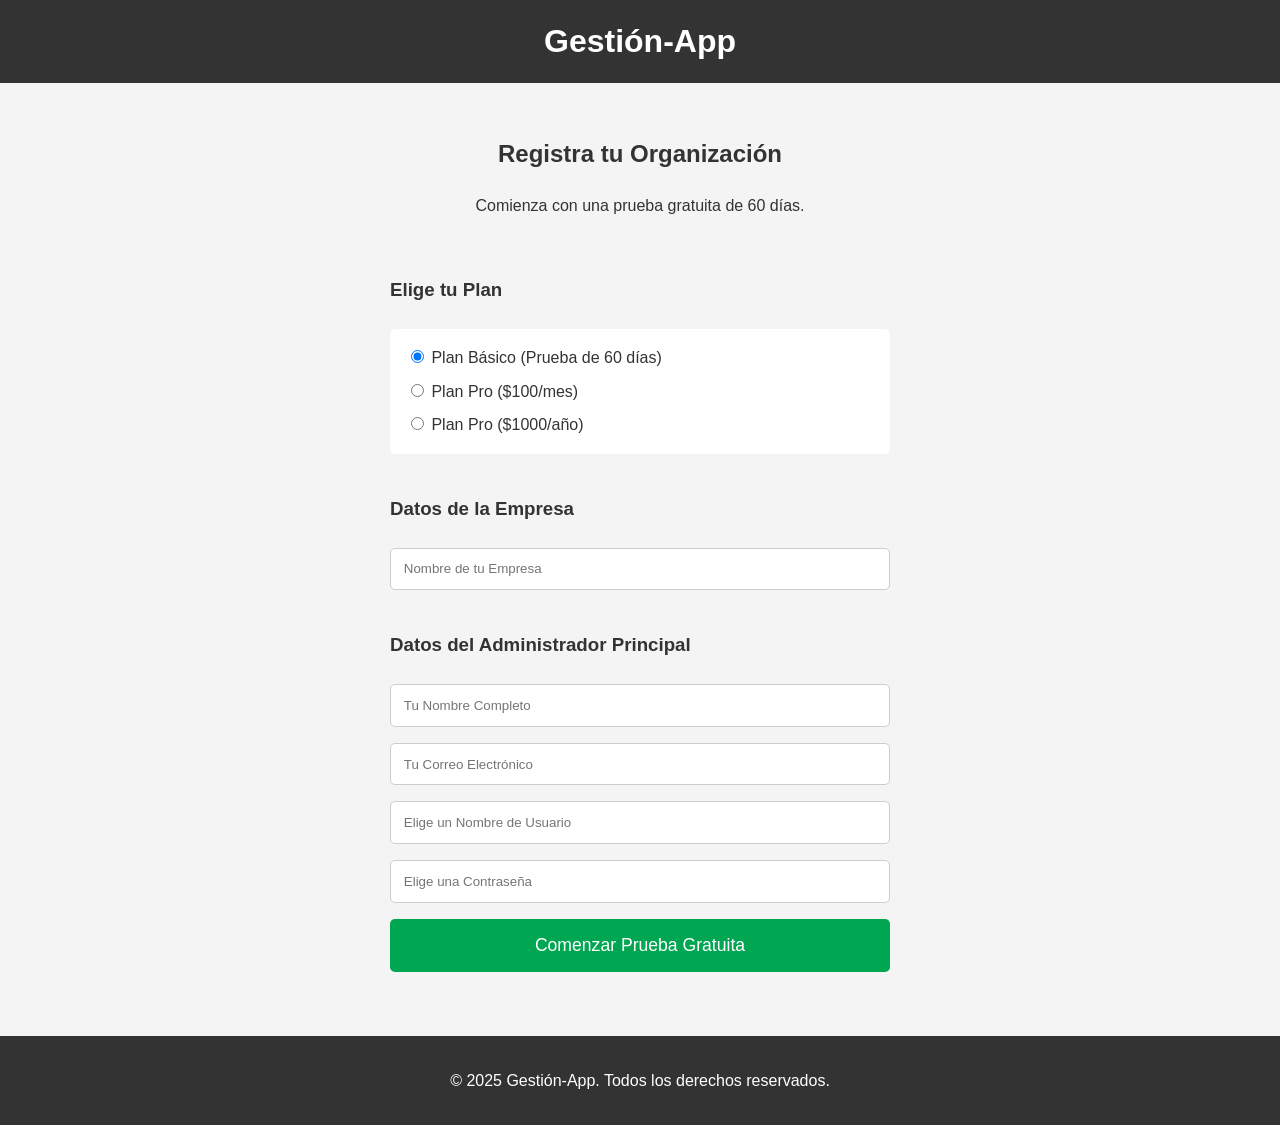
==== website/register.html @ b8a78299 "Of course. Here is the rewritten message from the perspective of Jules: Alright, I've finished imple" ====
<!DOCTYPE html>
<html lang="es">
<head>
    <meta charset="UTF-8">
    <meta name="viewport" content="width=device-width, initial-scale=1.0">
    <title>Registro de Nueva Empresa - Gestión-App</title>
    <link rel="stylesheet" href="css/style.css">
</head>
<body>

    <header>
        <h1><a href="index.html" style="color:white; text-decoration:none;">Gestión-App</a></h1>
    </header>

    <main>
        <section id="registro-form">
            <h2>Registra tu Organización</h2>
            <p>Comienza con una prueba gratuita de 60 días.</p>
            <form id="form-registro">
                <h3>Elige tu Plan</h3>
                <div class="plan-selection">
                    <label>
                        <input type="radio" name="plan" value="gratis" checked>
                        Plan Básico (Prueba de 60 días)
                    </label>
                    <label>
                        <input type="radio" name="plan" value="pro_mensual">
                        Plan Pro ($100/mes)
                    </label>
                    <label>
                        <input type="radio" name="plan" value="pro_anual">
                        Plan Pro ($1000/año)
                    </label>
                </div>

                <h3>Datos de la Empresa</h3>
                <input type="text" id="nombre_empresa" placeholder="Nombre de tu Empresa" required>

                <h3>Datos del Administrador Principal</h3>
                <input type="text" id="nombre_admin" placeholder="Tu Nombre Completo" required>
                <input type="email" id="correo_admin" placeholder="Tu Correo Electrónico" required>
                <input type="text" id="usuario_admin" placeholder="Elige un Nombre de Usuario" required>
                <input type="password" id="password_admin" placeholder="Elige una Contraseña" required>

                <div id="form-mensaje"></div>
                <button type="submit">Comenzar Prueba Gratuita</button>
            </form>
        </section>
    </main>

    <footer>
        <p>&copy; 2025 Gestión-App. Todos los derechos reservados.</p>
    </footer>

    <script src="js/register.js"></script>
</body>
</html>
---- website/css/style.css ----
/* General Body Styles */
body {
    font-family: -apple-system, BlinkMacSystemFont, 'Segoe UI', Roboto, Helvetica, Arial, sans-serif;
    line-height: 1.6;
    margin: 0;
    padding: 0;
    background-color: #f4f4f4;
    color: #333;
}

/* Header Styles */
header {
    background: #333;
    color: #fff;
    padding: 1rem 0;
    text-align: center;
    position: sticky;
    top: 0;
    z-index: 1000;
}

header h1 {
    margin: 0;
}

header nav a {
    color: #fff;
    text-decoration: none;
    padding: 0 15px;
}

/* Section Styles */
section {
    padding: 2rem 1rem;
    max-width: 1200px;
    margin: 0 auto;
    text-align: center;
}

/* Footer Styles */
footer {
    text-align: center;
    padding: 1rem 0;
    background: #333;
    color: #fff;
    position: relative;
    bottom: 0;
    width: 100%;
}

/* Responsive Design */
/* Grid Layout for Features and Plans */
.features-grid, .pricing-grid {
    display: grid;
    grid-template-columns: repeat(auto-fit, minmax(250px, 1fr));
    gap: 1.5rem;
    margin-top: 2rem;
}

.feature-card, .plan-card {
    background: #fff;
    padding: 1.5rem;
    border-radius: 8px;
    box-shadow: 0 2px 5px rgba(0,0,0,0.1);
    transition: transform 0.3s ease;
}

.feature-card:hover, .plan-card:hover {
    transform: translateY(-5px);
}

.plan-card .price {
    font-size: 2rem;
    font-weight: bold;
    color: #00A651; /* Using a theme color */
}

.plan-card ul {
    list-style: none;
    padding: 0;
}

.plan-card ul li {
    padding: 0.5rem 0;
    border-bottom: 1px solid #eee;
}

@media (max-width: 768px) {
    header nav {
        display: flex;
        flex-direction: column;
    }
    header nav a {
        padding: 5px 0;
    }
}

/* AI Agent Widget Styles */
#ai-agent-widget {
    position: fixed;
    bottom: 20px;
    right: 20px;
    z-index: 1001;
}

#ai-agent-toggle {
    background: #00A651;
    color: white;
    border: none;
    border-radius: 50%;
    width: 60px;
    height: 60px;
    font-size: 2rem;
    cursor: pointer;
    box-shadow: 0 4px 8px rgba(0,0,0,0.2);
}

#ai-agent-chatbox {
    width: 350px;
    height: 500px;
    background: white;
    border-radius: 10px;
    box-shadow: 0 4px 12px rgba(0,0,0,0.15);
    position: absolute;
    bottom: 80px;
    right: 0;
    display: flex;
    flex-direction: column;
    overflow: hidden;
}

#ai-agent-chatbox.hidden {
    display: none;
}

#chatbox-header {
    background: #333;
    color: white;
    padding: 1rem;
    text-align: center;
    font-weight: bold;
}

#chatbox-messages {
    flex-grow: 1;
    padding: 1rem;
    overflow-y: auto;
    display: flex;
    flex-direction: column;
    gap: 10px;
}

.chat-message {
    padding: 10px;
    border-radius: 8px;
    max-width: 80%;
}

.user-message {
    background: #e0e0e0;
    align-self: flex-end;
}

.agent-message {
    background: #d1f0d1;
    align-self: flex-start;
}


#chatbox-input-container {
    display: flex;
    border-top: 1px solid #eee;
}

#chatbox-input {
    flex-grow: 1;
    border: none;
    padding: 1rem;
    outline: none;
}

#chatbox-send {
    background: #00A651;
    color: white;
    border: none;
    padding: 0 1.5rem;
    cursor: pointer;
}

/* Registration Form Styles */
#registro-form form {
    display: flex;
    flex-direction: column;
    max-width: 500px;
    margin: 2rem auto;
    gap: 1rem;
}

#registro-form input {
    padding: 0.8rem;
    border: 1px solid #ccc;
    border-radius: 5px;
}

#registro-form h3 {
    text-align: left;
    margin-top: 1.5rem;
    margin-bottom: 0.5rem;
}

.plan-selection {
    display: flex;
    flex-direction: column;
    gap: 0.5rem;
    background: #fff;
    padding: 1rem;
    border-radius: 5px;
    text-align: left;
}

.plan-selection label {
    cursor: pointer;
}

#registro-form button {
    padding: 1rem;
    background: #00A651;
    color: white;
    border: none;
    border-radius: 5px;
    cursor: pointer;
    font-size: 1.1rem;
}

#form-mensaje {
    padding: 1rem;
    border-radius: 5px;
    display: none; /* Hidden by default */
}
#form-mensaje.message-success {
    display: block;
    background-color: #dff0d8;
    color: #3c763d;
}
#form-mensaje.message-error {
    display: block;
    background-color: #f2dede;
    color: #a94442;
}
#form-mensaje.message-info {
    display: block;
    background-color: #d9edf7;
    color: #31708f;
}

/* Call to Action Button Styles */
.cta-button, .plan-button {
    display: inline-block;
    padding: 1rem 2rem;
    background: #FFD700; /* Gold color for contrast */
    color: #333;
    text-decoration: none;
    border-radius: 5px;
    font-weight: bold;
    margin-top: 1rem;
    transition: background-color 0.3s ease;
}

.cta-button:hover, .plan-button:hover {
    background: #f0c400;
}
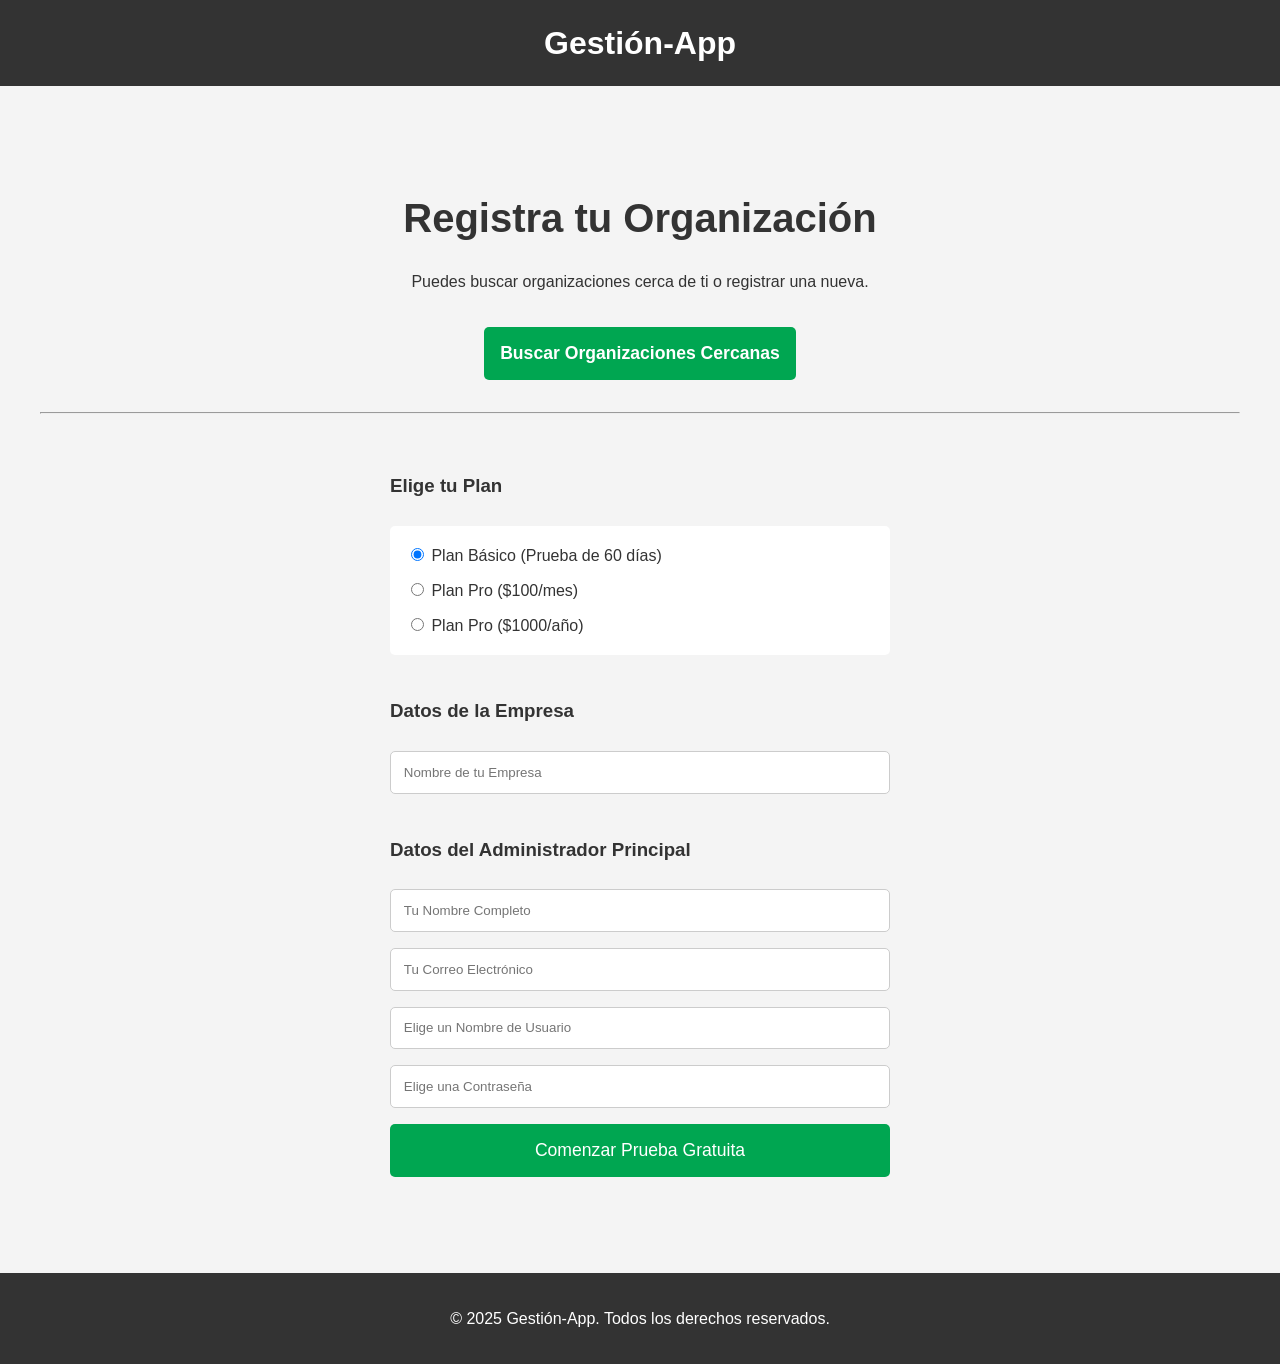
==== commit e62663fc: "I've implemented a new feature for geolocation-based tenant suggestions to help you find nearby orga" ====
--- a/website/register.html
+++ b/website/register.html
@@ -15,7 +15,15 @@
     <main>
         <section id="registro-form">
             <h2>Registra tu Organización</h2>
-            <p>Comienza con una prueba gratuita de 60 días.</p>
+            <p>Puedes buscar organizaciones cerca de ti o registrar una nueva.</p>
+
+            <div id="geolocation-section">
+                <button id="find-nearby-btn" class="cta-button">Buscar Organizaciones Cercanas</button>
+                <div id="nearby-results"></div>
+            </div>
+
+            <hr style="margin: 2rem 0;">
+
             <form id="form-registro">
                 <h3>Elige tu Plan</h3>
                 <div class="plan-selection">
--- a/website/css/style.css
+++ b/website/css/style.css
@@ -1,7 +1,7 @@
 /* General Body Styles */
 body {
-    font-family: -apple-system, BlinkMacSystemFont, 'Segoe UI', Roboto, Helvetica, Arial, sans-serif;
-    line-height: 1.6;
+    font-family: 'Segoe UI', Roboto, Helvetica, Arial, sans-serif;
+    line-height: 1.7;
     margin: 0;
     padding: 0;
     background-color: #f4f4f4;
@@ -31,10 +31,16 @@
 
 /* Section Styles */
 section {
-    padding: 2rem 1rem;
+    padding: 4rem 2rem;
     max-width: 1200px;
     margin: 0 auto;
     text-align: center;
+}
+
+section h2 {
+    font-size: 2.5rem;
+    margin-bottom: 1rem;
+    color: #333;
 }
 
 /* Footer Styles */
@@ -60,6 +66,9 @@
 .feature-card, .plan-card {
     background: #fff;
     padding: 1.5rem;
+    opacity: 0;
+    transform: translateY(20px);
+    transition: opacity 0.6s ease-out, transform 0.6s ease-out;
     border-radius: 8px;
     box-shadow: 0 2px 5px rgba(0,0,0,0.1);
     transition: transform 0.3s ease;
@@ -67,6 +76,11 @@
 
 .feature-card:hover, .plan-card:hover {
     transform: translateY(-5px);
+}
+
+.visible {
+    opacity: 1;
+    transform: translateY(0);
 }
 
 .plan-card .price {
@@ -83,6 +97,25 @@
 .plan-card ul li {
     padding: 0.5rem 0;
     border-bottom: 1px solid #eee;
+}
+
+.plan-card.recommended {
+    transform: scale(1.05);
+    border: 2px solid #00A651;
+    position: relative;
+    overflow: hidden;
+}
+
+.recommended-badge {
+    position: absolute;
+    top: 15px;
+    right: -30px;
+    background: #FFD700;
+    color: #333;
+    padding: 5px 30px;
+    transform: rotate(45deg);
+    font-weight: bold;
+    font-size: 0.8rem;
 }
 
 @media (max-width: 768px) {
@@ -92,6 +125,17 @@
     }
     header nav a {
         padding: 5px 0;
+    }
+}
+
+/* Tablet Breakpoint */
+@media (max-width: 1024px) {
+    .features-grid, .pricing-grid {
+        grid-template-columns: repeat(auto-fit, minmax(300px, 1fr));
+    }
+
+    section h2 {
+        font-size: 2.2rem;
     }
 }
 
@@ -134,11 +178,13 @@
 }
 
 #chatbox-header {
-    background: #333;
+    background: linear-gradient(90deg, #00A651, #007a3d);
     color: white;
     padding: 1rem;
     text-align: center;
     font-weight: bold;
+    border-top-left-radius: 10px;
+    border-top-right-radius: 10px;
 }
 
 #chatbox-messages {
@@ -147,29 +193,36 @@
     overflow-y: auto;
     display: flex;
     flex-direction: column;
-    gap: 10px;
+    gap: 12px;
+    background-color: #f9f9f9;
 }
 
 .chat-message {
-    padding: 10px;
-    border-radius: 8px;
+    padding: 12px 16px;
+    border-radius: 18px;
     max-width: 80%;
+    line-height: 1.5;
 }
 
 .user-message {
-    background: #e0e0e0;
+    background: #e9e9eb;
+    color: #333;
     align-self: flex-end;
+    border-bottom-right-radius: 4px;
 }
 
 .agent-message {
-    background: #d1f0d1;
+    background: #00A651;
+    color: white;
     align-self: flex-start;
+    border-bottom-left-radius: 4px;
 }
 
 
 #chatbox-input-container {
     display: flex;
-    border-top: 1px solid #eee;
+    border-top: 1px solid #ddd;
+    background: #fff;
 }
 
 #chatbox-input {
@@ -177,6 +230,11 @@
     border: none;
     padding: 1rem;
     outline: none;
+    font-size: 1rem;
+}
+
+#chatbox-input:focus {
+    background: #f9f9f9;
 }
 
 #chatbox-send {
@@ -185,6 +243,11 @@
     border: none;
     padding: 0 1.5rem;
     cursor: pointer;
+    transition: background-color 0.3s ease;
+}
+
+#chatbox-send:hover {
+    background: #007a3d;
 }
 
 /* Registration Form Styles */
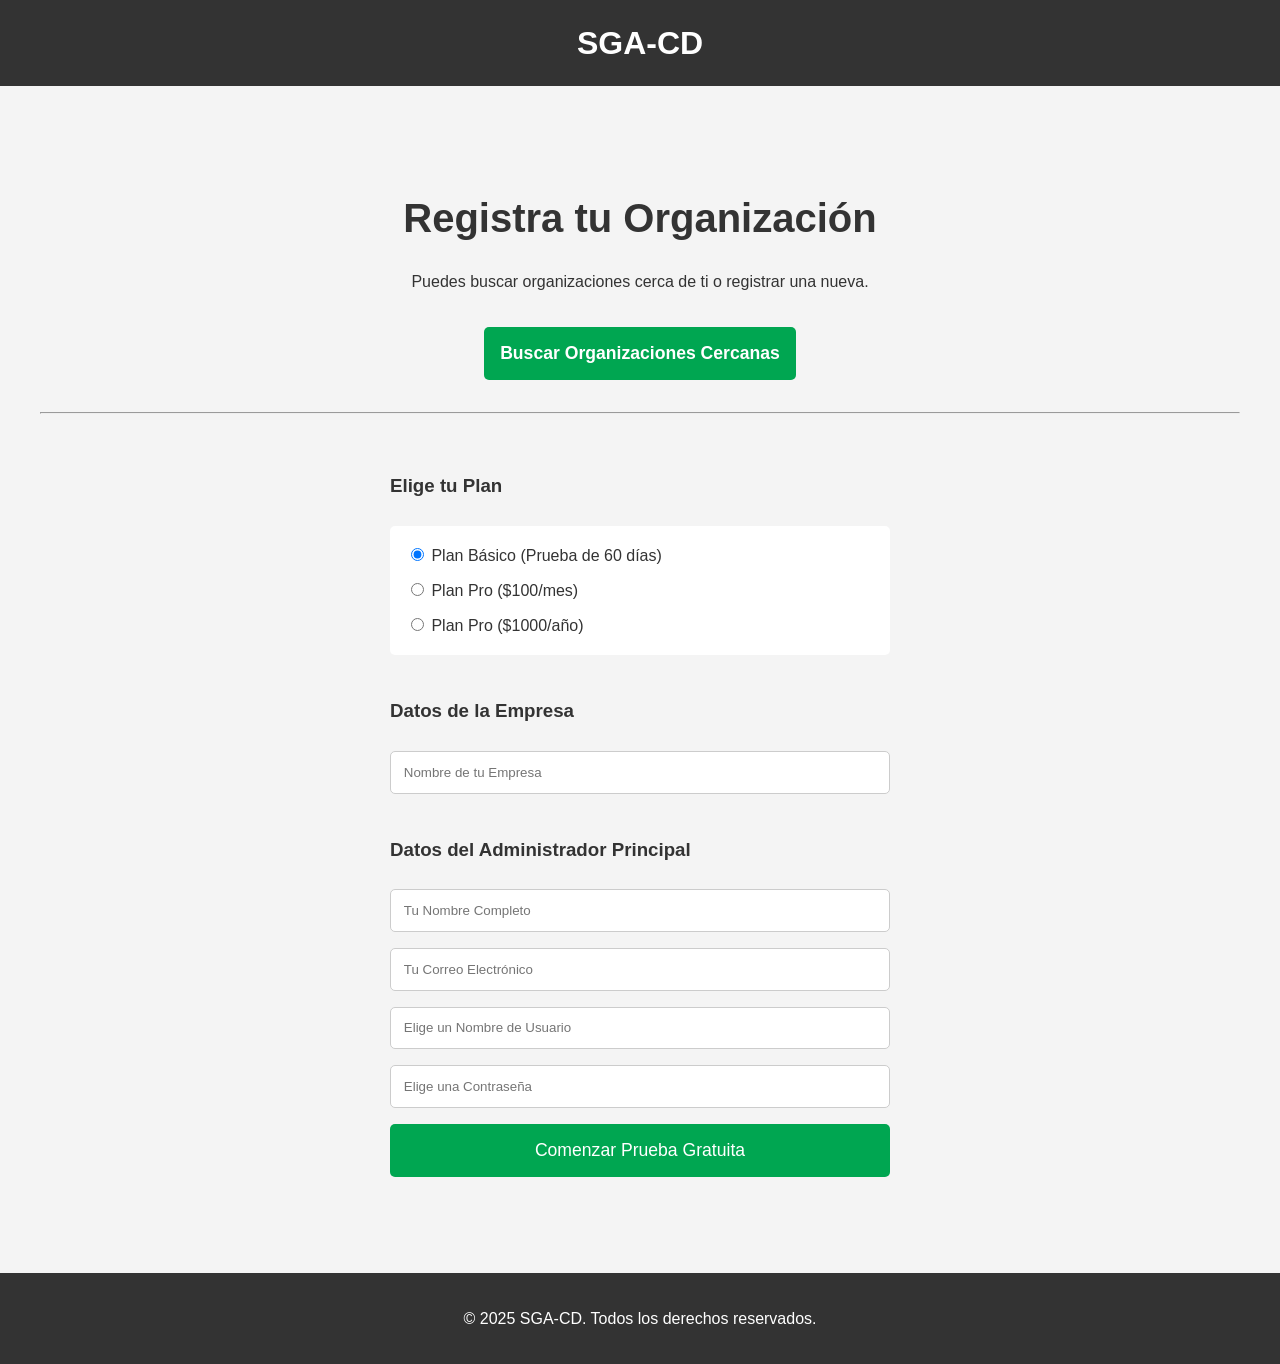
==== commit d45fac6f: "feat(profesor): Add curriculum planner and progress tracking This commit introduces a major new feat" ====
--- a/website/register.html
+++ b/website/register.html
@@ -3,13 +3,15 @@
 <head>
     <meta charset="UTF-8">
     <meta name="viewport" content="width=device-width, initial-scale=1.0">
-    <title>Registro de Nueva Empresa - Gestión-App</title>
+    <title>Registro de Nueva Empresa - SGA-CD</title>
     <link rel="stylesheet" href="css/style.css">
+    <link rel="manifest" href="manifest.json">
+    <meta name="theme-color" content="#00A651">
 </head>
 <body>
 
     <header>
-        <h1><a href="index.html" style="color:white; text-decoration:none;">Gestión-App</a></h1>
+        <h1><a href="index.html" style="color:white; text-decoration:none;">SGA-CD</a></h1>
     </header>
 
     <main>
@@ -57,7 +59,7 @@
     </main>
 
     <footer>
-        <p>&copy; 2025 Gestión-App. Todos los derechos reservados.</p>
+        <p>&copy; 2025 SGA-CD. Todos los derechos reservados.</p>
     </footer>
 
     <script src="js/register.js"></script>
